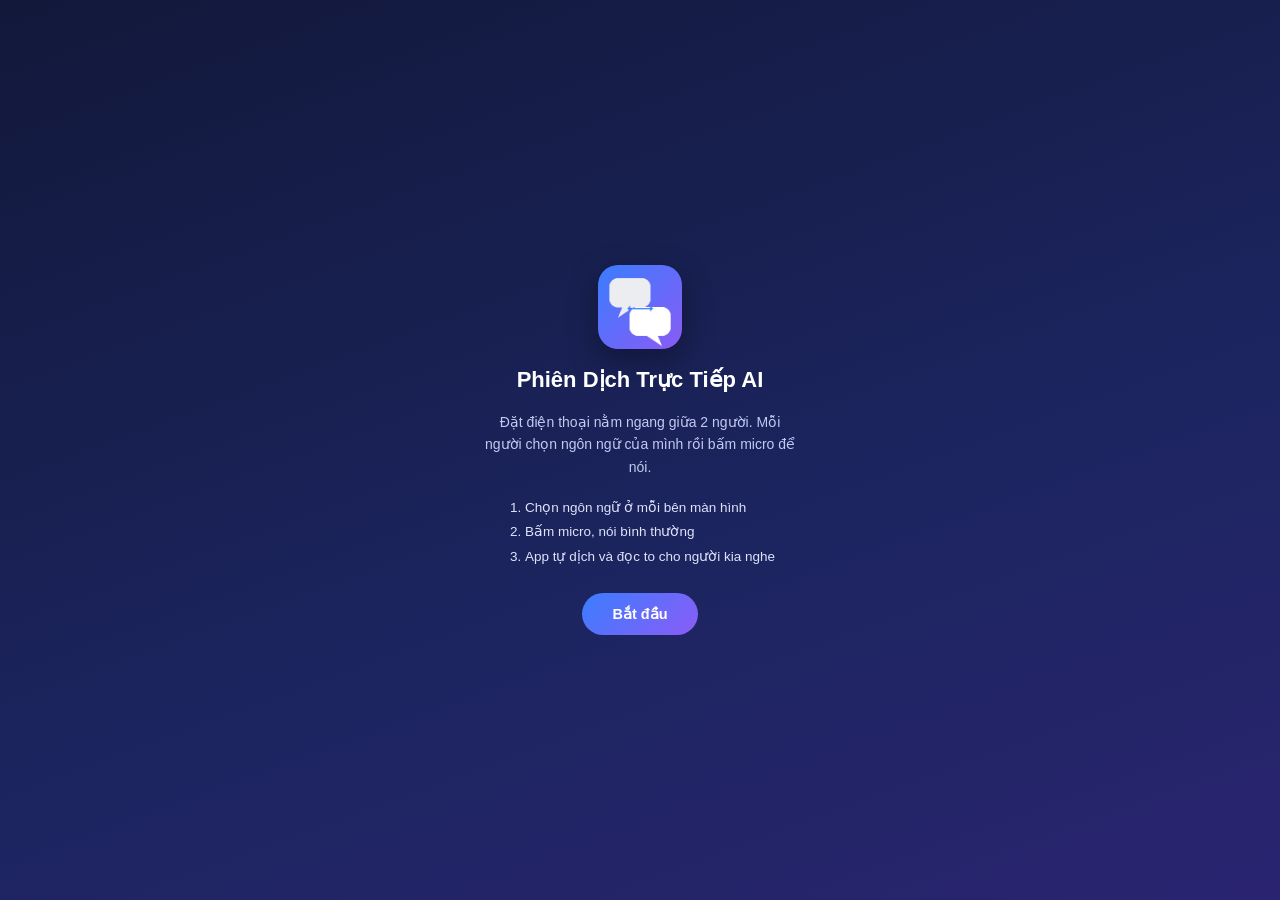
==== dich/index.html @ c07b4346 "Add live 2-way voice translation app (/dich) as installable PWA Runs fully in-browser via WebLLM + W" ====
<!DOCTYPE html>
<html lang="vi">
<head>
<meta charset="UTF-8" />
<meta name="viewport" content="width=device-width, initial-scale=1.0, maximum-scale=1.0, user-scalable=no, viewport-fit=cover" />
<title>Phiên Dịch Trực Tiếp AI — Dịch hội thoại 2 chiều tức thì</title>
<meta name="description" content="Ứng dụng phiên dịch trực tiếp bằng giọng nói, dịch tự nhiên hai chiều theo thời gian thực, chạy hoàn toàn trong trình duyệt bằng AI, không cần server hay API key." />

<link rel="manifest" href="manifest.json" />
<meta name="theme-color" content="#12183a" />
<link rel="icon" type="image/png" sizes="192x192" href="../img/dich-icon-192.png" />
<link rel="apple-touch-icon" href="../img/dich-apple-touch-icon.png" />
<meta name="mobile-web-app-capable" content="yes" />
<meta name="apple-mobile-web-app-capable" content="yes" />
<meta name="apple-mobile-web-app-status-bar-style" content="black-translucent" />
<meta name="apple-mobile-web-app-title" content="Phiên Dịch" />

<style>
  :root{
    --top-bg:#12183a; --top-ink:#f4f7ff; --top-sub:#9aa6d8;
    --bottom-bg:#f6f7fb; --bottom-ink:#12183a; --bottom-sub:#6b7290;
    --accent:#3b7dff; --accent-2:#8b5cf6;
    --mic-idle:#3b7dff; --mic-listening:#ef4444; --mic-busy:#f4b73f;
    font-size:16px;
  }
  *{box-sizing:border-box;}
  html,body{height:100%;}
  body{margin:0;font-family:"Segoe UI","Helvetica Neue",Arial,sans-serif;overflow:hidden;-webkit-font-smoothing:antialiased;
    padding-top:env(safe-area-inset-top);padding-bottom:env(safe-area-inset-bottom);}

  .app{position:fixed;inset:0;display:flex;flex-direction:column;}
  .panel{flex:1 1 50%;display:flex;align-items:center;justify-content:center;position:relative;min-height:0;}
  .panel.top{background:var(--top-bg);color:var(--top-ink);}
  .panel.bottom{background:var(--bottom-bg);color:var(--bottom-ink);}
  .panel-inner{width:100%;max-width:480px;padding:18px 22px;display:flex;flex-direction:column;align-items:center;gap:14px;height:100%;justify-content:center;}
  .panel.top .panel-inner{transform:rotate(180deg);}

  .lang-select{appearance:none;-webkit-appearance:none;border:none;border-radius:999px;padding:9px 34px 9px 16px;font-size:14px;font-weight:700;cursor:pointer;
    background-image:url("data:image/svg+xml,%3Csvg xmlns='http://www.w3.org/2000/svg' width='10' height='6'%3E%3Cpath d='M0 0l5 6 5-6z' fill='%23888'/%3E%3C/svg%3E");
    background-repeat:no-repeat;background-position:right 14px center;}
  .panel.top .lang-select{background-color:rgba(255,255,255,.1);color:var(--top-ink);}
  .panel.bottom .lang-select{background-color:rgba(18,24,58,.06);color:var(--bottom-ink);}
  .lang-select:focus{outline:2px solid var(--accent);}

  .transcript-wrap{flex:1;width:100%;display:flex;flex-direction:column;align-items:center;justify-content:center;gap:8px;min-height:0;overflow-y:auto;padding:4px 2px;}
  .transcript-line{width:100%;text-align:center;}
  .transcript-line .orig{font-size:1.15rem;font-weight:600;line-height:1.4;word-break:break-word;}
  .transcript-line .trans{font-size:1.4rem;font-weight:800;line-height:1.4;word-break:break-word;margin-top:2px;}
  .panel.top .transcript-line .orig{color:var(--top-sub);}
  .panel.bottom .transcript-line .orig{color:var(--bottom-sub);}
  .placeholder{opacity:.5;font-size:1rem;text-align:center;padding:0 10px;}

  .mic-btn{width:74px;height:74px;border-radius:50%;border:none;flex:none;cursor:pointer;
    background:var(--mic-idle);color:#fff;font-size:28px;display:flex;align-items:center;justify-content:center;
    box-shadow:0 6px 20px rgba(59,125,255,.4);transition:transform .15s, background .2s;}
  .mic-btn:active{transform:scale(.94);}
  .mic-btn.listening{background:var(--mic-listening);box-shadow:0 0 0 0 rgba(239,68,68,.5);animation:pulse 1.2s infinite;}
  .mic-btn.busy{background:var(--mic-busy);}
  .mic-btn:disabled{opacity:.4;cursor:not-allowed;animation:none;}
  @keyframes pulse{
    0%{box-shadow:0 0 0 0 rgba(239,68,68,.5);}
    70%{box-shadow:0 0 0 22px rgba(239,68,68,0);}
    100%{box-shadow:0 0 0 0 rgba(239,68,68,0);}
  }

  .center-bar{flex:none;height:56px;display:flex;align-items:center;justify-content:center;gap:10px;
    background:#fff;border-top:1px solid #e6e8f0;border-bottom:1px solid #e6e8f0;position:relative;z-index:5;padding:0 10px;}
  .swap-btn{width:38px;height:38px;border-radius:50%;border:none;background:#eef1fb;color:#3b7dff;font-size:18px;cursor:pointer;flex:none;}
  .status-text{font-size:12.5px;color:#8890b3;max-width:36%;text-align:center;white-space:nowrap;overflow:hidden;text-overflow:ellipsis;}
  .brand-mini{position:absolute;left:14px;font-size:12px;font-weight:800;color:#b7bde0;letter-spacing:.5px;display:none;}
  @media (min-width:520px){.brand-mini{display:block;}}
  .install-btn{display:none;align-items:center;gap:6px;border:none;background:linear-gradient(135deg,var(--accent),var(--accent-2));
    color:#fff;font-size:12.5px;font-weight:700;border-radius:999px;padding:8px 14px;cursor:pointer;flex:none;white-space:nowrap;}
  .install-btn.show{display:inline-flex;}

  .keyboard-btn{width:38px;height:38px;border-radius:50%;border:none;background:rgba(120,140,220,.16);color:inherit;
    font-size:15px;cursor:pointer;flex:none;display:flex;align-items:center;justify-content:center;}
  .panel.bottom .keyboard-btn{background:rgba(18,24,58,.08);}
  .type-row{display:none;width:100%;gap:8px;}
  .type-row.show{display:flex;}
  .type-row input{flex:1;border:none;border-radius:999px;padding:10px 16px;font-size:14px;}
  .panel.top .type-row input{background:rgba(255,255,255,.12);color:var(--top-ink);}
  .panel.bottom .type-row input{background:rgba(18,24,58,.07);color:var(--bottom-ink);}
  .type-row input::placeholder{color:inherit;opacity:.55;}
  .type-row button{border:none;border-radius:999px;padding:10px 16px;font-size:13px;font-weight:700;
    background:var(--accent);color:#fff;cursor:pointer;flex:none;}
  .mic-row{display:flex;align-items:center;gap:14px;}
  .trans.replayable{cursor:pointer;}
  .trans.replayable::after{content:' 🔊';font-size:.75em;opacity:.6;}

  .overlay{position:fixed;inset:0;background:rgba(6,10,24,.92);color:#fff;display:none;
    align-items:center;justify-content:center;flex-direction:column;gap:14px;z-index:50;text-align:center;padding:24px;}
  .overlay.show{display:flex;}
  .overlay .spinner{width:38px;height:38px;border-radius:50%;border:3px solid rgba(255,255,255,.25);border-top-color:#5aa7ff;animation:spin 1s linear infinite;}
  @keyframes spin{to{transform:rotate(360deg);}}
  .overlay .msg{font-size:14px;color:#cdd6ff;max-width:320px;}
  .overlay .title{font-size:17px;font-weight:800;}

  .toast{position:fixed;left:50%;bottom:70px;transform:translateX(-50%);background:#1b2350;color:#fff;
    padding:10px 18px;border-radius:999px;font-size:13px;z-index:60;opacity:0;transition:opacity .3s;pointer-events:none;max-width:88vw;text-align:center;}
  .toast.show{opacity:1;}

  .intro{position:fixed;inset:0;background:linear-gradient(160deg,#12183a,#1c2560 60%,#2a2470);color:#fff;
    display:flex;flex-direction:column;align-items:center;justify-content:center;gap:18px;z-index:80;padding:32px 26px;text-align:center;}
  .intro img{width:84px;height:84px;border-radius:20px;box-shadow:0 10px 30px rgba(0,0,0,.35);}
  .intro h1{font-size:22px;margin:0;}
  .intro p{font-size:14px;color:#c3caf2;max-width:320px;line-height:1.6;margin:0;}
  .intro ol{text-align:left;font-size:13.5px;color:#dfe3fa;line-height:1.8;max-width:300px;margin:0;padding-left:20px;}
  .intro button{margin-top:6px;border:none;border-radius:999px;padding:13px 30px;font-size:14.5px;font-weight:800;
    background:linear-gradient(135deg,var(--accent),var(--accent-2));color:#fff;cursor:pointer;}
</style>
</head>
<body>

<div class="intro" id="intro">
  <img src="../img/dich-icon-192.png" alt="Phiên Dịch Trực Tiếp AI" />
  <h1>Phiên Dịch Trực Tiếp AI</h1>
  <p>Đặt điện thoại nằm ngang giữa 2 người. Mỗi người chọn ngôn ngữ của mình rồi bấm micro để nói.</p>
  <ol>
    <li>Chọn ngôn ngữ ở mỗi bên màn hình</li>
    <li>Bấm micro, nói bình thường</li>
    <li>App tự dịch và đọc to cho người kia nghe</li>
  </ol>
  <button id="introStart">Bắt đầu</button>
</div>

<div class="app">
  <div class="panel top" id="panelTop">
    <div class="panel-inner">
      <select class="lang-select" id="langTop"></select>
      <div class="transcript-wrap" id="transcriptTop">
        <div class="placeholder">Nhấn micro để bắt đầu nói…</div>
      </div>
      <div class="mic-row">
        <button class="mic-btn" id="micTop" aria-label="Nói">🎤</button>
        <button class="keyboard-btn" id="kbTop" aria-label="Gõ chữ" title="Gõ chữ thay vì nói">⌨</button>
      </div>
      <form class="type-row" id="typeRowTop">
        <input type="text" id="typeInputTop" placeholder="Gõ câu cần dịch…" autocomplete="off" />
        <button type="submit">Dịch</button>
      </form>
    </div>
  </div>

  <div class="center-bar">
    <span class="brand-mini">PHIÊN DỊCH TRỰC TIẾP</span>
    <button class="swap-btn" id="swapBtn" title="Đổi vị trí ngôn ngữ">⇅</button>
    <span class="status-text" id="statusText">Sẵn sàng</span>
    <button class="install-btn" id="installBtn">⬇ Cài đặt app</button>
  </div>

  <div class="panel bottom" id="panelBottom">
    <div class="panel-inner">
      <select class="lang-select" id="langBottom"></select>
      <div class="transcript-wrap" id="transcriptBottom">
        <div class="placeholder">Nhấn micro để bắt đầu nói…</div>
      </div>
      <div class="mic-row">
        <button class="mic-btn" id="micBottom" aria-label="Nói">🎤</button>
        <button class="keyboard-btn" id="kbBottom" aria-label="Gõ chữ" title="Gõ chữ thay vì nói">⌨</button>
      </div>
      <form class="type-row" id="typeRowBottom">
        <input type="text" id="typeInputBottom" placeholder="Gõ câu cần dịch…" autocomplete="off" />
        <button type="submit">Dịch</button>
      </form>
    </div>
  </div>
</div>

<div class="overlay" id="overlay">
  <div class="spinner"></div>
  <div class="title">Đang tải AI dịch…</div>
  <div class="msg" id="overlayMsg">Chỉ tải một lần đầu tiên. Sau đó ứng dụng dịch hoàn toàn ngoại tuyến, riêng tư, không gửi dữ liệu lên máy chủ nào.</div>
</div>

<div class="toast" id="toast"></div>

<script type="module">
  // Phiên dịch trực tiếp: nhận diện giọng nói bằng Web Speech API (trình duyệt),
  // dịch bằng AI chạy thẳng trong trình duyệt (WebLLM + WebGPU) — không server, không API key.
  // Đây là app riêng, độc lập với AIHub/Hợp Tác — không dùng chung thương hiệu, dữ liệu hay code.
  // Đóng gói dưới dạng PWA (manifest + service worker riêng trong /dich/) để cài được như app thật,
  // và deploy tự động khi push lên Vercel (static site, không cần cấu hình thêm).

  const LANGUAGES = [
    { code: 'vi-VN', label: 'Tiếng Việt', name: 'tiếng Việt' },
    { code: 'en-US', label: 'Tiếng Anh', name: 'tiếng Anh' },
    { code: 'zh-CN', label: 'Tiếng Trung', name: 'tiếng Trung (giản thể)' },
    { code: 'ja-JP', label: 'Tiếng Nhật', name: 'tiếng Nhật' },
    { code: 'ko-KR', label: 'Tiếng Hàn', name: 'tiếng Hàn' },
    { code: 'fr-FR', label: 'Tiếng Pháp', name: 'tiếng Pháp' },
    { code: 'de-DE', label: 'Tiếng Đức', name: 'tiếng Đức' },
    { code: 'es-ES', label: 'Tiếng Tây Ban Nha', name: 'tiếng Tây Ban Nha' },
    { code: 'ru-RU', label: 'Tiếng Nga', name: 'tiếng Nga' },
    { code: 'th-TH', label: 'Tiếng Thái', name: 'tiếng Thái' },
    { code: 'id-ID', label: 'Tiếng Indonesia', name: 'tiếng Indonesia' },
    { code: 'hi-IN', label: 'Tiếng Hindi', name: 'tiếng Hindi (Ấn Độ)' },
    { code: 'ar-SA', label: 'Tiếng Ả Rập', name: 'tiếng Ả Rập' },
    { code: 'pt-PT', label: 'Tiếng Bồ Đào Nha', name: 'tiếng Bồ Đào Nha' },
    { code: 'it-IT', label: 'Tiếng Ý', name: 'tiếng Ý' }
  ];
  const LANG_BY_CODE = Object.fromEntries(LANGUAGES.map(l => [l.code, l]));
  const MODEL_ID = "Qwen2.5-1.5B-Instruct-q4f16_1-MLC";

  const els = {
    langTop: document.getElementById('langTop'),
    langBottom: document.getElementById('langBottom'),
    micTop: document.getElementById('micTop'),
    micBottom: document.getElementById('micBottom'),
    kbTop: document.getElementById('kbTop'),
    kbBottom: document.getElementById('kbBottom'),
    typeRowTop: document.getElementById('typeRowTop'),
    typeRowBottom: document.getElementById('typeRowBottom'),
    typeInputTop: document.getElementById('typeInputTop'),
    typeInputBottom: document.getElementById('typeInputBottom'),
    transcriptTop: document.getElementById('transcriptTop'),
    transcriptBottom: document.getElementById('transcriptBottom'),
    swapBtn: document.getElementById('swapBtn'),
    statusText: document.getElementById('statusText'),
    overlay: document.getElementById('overlay'),
    overlayMsg: document.getElementById('overlayMsg'),
    toast: document.getElementById('toast'),
    intro: document.getElementById('intro'),
    introStart: document.getElementById('introStart'),
    installBtn: document.getElementById('installBtn')
  };

  LANGUAGES.forEach(l => {
    const o1 = document.createElement('option'); o1.value = l.code; o1.textContent = l.label;
    const o2 = o1.cloneNode(true);
    els.langTop.appendChild(o1);
    els.langBottom.appendChild(o2);
  });

  // Nhớ ngôn ngữ đã chọn lần trước, để lần sau mở app không phải chọn lại.
  let savedLangs = null;
  try{ savedLangs = JSON.parse(localStorage.getItem('dich_langs') || 'null'); }catch(e){}
  els.langTop.value = (savedLangs && LANG_BY_CODE[savedLangs.top]) ? savedLangs.top : 'vi-VN';
  els.langBottom.value = (savedLangs && LANG_BY_CODE[savedLangs.bottom]) ? savedLangs.bottom : 'en-US';

  function saveLangs(){
    try{ localStorage.setItem('dich_langs', JSON.stringify({ top: els.langTop.value, bottom: els.langBottom.value })); }catch(e){}
  }
  els.langTop.addEventListener('change', saveLangs);
  els.langBottom.addEventListener('change', saveLangs);

  // ---------- Màn hình hướng dẫn lần đầu ----------
  const INTRO_KEY = 'dich_intro_seen';
  try{
    if(localStorage.getItem(INTRO_KEY)) els.intro.remove();
  }catch(e){ els.intro.remove(); }
  els.introStart.addEventListener('click', () => {
    try{ localStorage.setItem(INTRO_KEY, '1'); }catch(e){}
    els.intro.remove();
  });

  function showToast(msg, ms){
    els.toast.textContent = msg;
    els.toast.classList.add('show');
    clearTimeout(showToast._t);
    showToast._t = setTimeout(() => els.toast.classList.remove('show'), ms || 2600);
  }
  function setStatus(msg){ els.statusText.textContent = msg; }

  // ---------- Nhận diện giọng nói ----------
  const SR = window.SpeechRecognition || window.webkitSpeechRecognition;
  const speechSupported = !!SR;
  if(!speechSupported){
    setStatus('Trình duyệt này chưa hỗ trợ micro, dùng gõ chữ nhé');
    [els.micTop, els.micBottom].forEach(b => { b.disabled = true; b.textContent = '⛔'; });
    [els.typeRowTop, els.typeRowBottom].forEach(r => r.classList.add('show'));
    showToast('Trình duyệt này chưa hỗ trợ micro (vd Safari) — bạn gõ chữ vào ô bên dưới để dịch nhé.', 5000);
  }

  function supportsWebGPU(){
    return typeof navigator !== 'undefined' && !!navigator.gpu;
  }

  // ---------- AI dịch (WebLLM, chạy trong trình duyệt) ----------
  let engine = null, engineLoading = null;

  async function ensureEngine(){
    if(engine) return engine;
    if(engineLoading) return engineLoading;
    els.overlay.classList.add('show');
    const webllm = await import("https://esm.run/@mlc-ai/web-llm");
    engineLoading = webllm.CreateMLCEngine(MODEL_ID, {
      initProgressCallback: p => { els.overlayMsg.textContent = p.text || 'Đang tải AI dịch...'; }
    }).then(e => {
      engine = e;
      els.overlay.classList.remove('show');
      return e;
    }).catch(err => {
      els.overlay.classList.remove('show');
      engineLoading = null;
      throw err;
    });
    return engineLoading;
  }

  async function translateText(text, fromLang, toLang){
    const eng = await ensureEngine();
    const reply = await eng.chat.completions.create({
      messages: [
        { role: 'system', content: 'Bạn là công cụ phiên dịch. Chỉ xuất ra đúng bản dịch, không thêm giải thích, không thêm dấu ngoặc kép, không lặp lại câu gốc.' },
        { role: 'user', content: `Dịch câu sau từ ${fromLang.name} sang ${toLang.name}, giữ đúng ý và tự nhiên như người bản xứ nói chuyện:\n\n${text}` }
      ],
      temperature: 0.2,
      max_tokens: 300
    });
    return (reply.choices?.[0]?.message?.content || '').trim();
  }

  // ---------- Đọc to bản dịch (giọng chuẩn của trình duyệt) ----------
  let voices = [];
  function loadVoices(){ voices = window.speechSynthesis ? window.speechSynthesis.getVoices() : []; }
  loadVoices();
  if(window.speechSynthesis) window.speechSynthesis.onvoiceschanged = loadVoices;

  function pickVoice(langCode){
    if(!voices.length) return null;
    const base = langCode.split('-')[0];
    return voices.find(v => v.lang === langCode) ||
           voices.find(v => v.lang.toLowerCase().startsWith(base) && /google/i.test(v.name)) ||
           voices.find(v => v.lang.toLowerCase().startsWith(base)) ||
           null;
  }

  function speak(text, langCode){
    if(!window.speechSynthesis) return;
    window.speechSynthesis.cancel();
    const u = new SpeechSynthesisUtterance(text);
    u.lang = langCode;
    const v = pickVoice(langCode);
    if(v) u.voice = v;
    u.rate = 1;
    window.speechSynthesis.speak(u);
  }

  const MIC_ERROR_MESSAGES = {
    'not-allowed': 'Micro bị chặn. Vào cài đặt trình duyệt, cấp quyền Micro cho trang này rồi thử lại — hoặc dùng nút ⌨ để gõ chữ.',
    'permission-denied': 'Micro bị chặn. Vào cài đặt trình duyệt, cấp quyền Micro cho trang này rồi thử lại — hoặc dùng nút ⌨ để gõ chữ.',
    'audio-capture': 'Không tìm thấy micro trên thiết bị này. Dùng nút ⌨ để gõ chữ thay thế.',
    'network': 'Mất kết nối mạng khi nhận diện giọng nói, vui lòng thử lại.'
  };

  // ---------- Điều khiển từng bên (trên / dưới) ----------
  function createSide(opts){
    const { micEl, kbEl, typeRowEl, typeInputEl, transcriptEl, langSelectEl, otherLangSelectEl, otherTranscriptEl } = opts;
    const state = { recognizing: false, recognizer: null };

    function renderLine(container, origText, transText){
      container.innerHTML = '';
      const line = document.createElement('div');
      line.className = 'transcript-line';
      if(origText){
        const o = document.createElement('div');
        o.className = 'orig';
        o.textContent = origText;
        line.appendChild(o);
      }
      if(transText){
        const t = document.createElement('div');
        t.className = 'trans replayable';
        t.textContent = transText;
        t.title = 'Chạm để nghe lại';
        t.addEventListener('click', () => speak(transText, otherLangSelectEl.value));
        line.appendChild(t);
      }
      container.appendChild(line);
    }

    function setMicState(cls){
      micEl.classList.remove('listening', 'busy');
      if(cls) micEl.classList.add(cls);
    }

    async function handleFinalText(text){
      if(!text.trim()) { setMicState(''); setStatus('Sẵn sàng'); return; }
      const fromLang = LANG_BY_CODE[langSelectEl.value];
      const toLang = LANG_BY_CODE[otherLangSelectEl.value];
      renderLine(transcriptEl, text, null);
      setMicState('busy');
      setStatus('Đang dịch…');
      try{
        const translated = await translateText(text, fromLang, toLang);
        renderLine(transcriptEl, text, null);
        renderLine(otherTranscriptEl, null, translated);
        setStatus('Sẵn sàng');
        speak(translated, toLang.code);
      }catch(err){
        console.error(err);
        setStatus('Lỗi khi dịch');
        showToast(supportsWebGPU() ? 'Không dịch được, vui lòng thử lại.' : 'Thiết bị/trình duyệt này chưa hỗ trợ AI dịch (cần WebGPU, ví dụ Chrome mới nhất).', 4000);
      }finally{
        setMicState('');
      }
    }

    function start(){
      if(!speechSupported) return;
      if(state.recognizing){ state.recognizer.stop(); return; }
      const rec = new SR();
      rec.lang = langSelectEl.value;
      rec.interimResults = true;
      rec.continuous = false;
      rec.maxAlternatives = 1;
      state.recognizer = rec;
      state.recognizing = true;
      setMicState('listening');
      setStatus('Đang nghe…');

      rec.onresult = (e) => {
        let interim = '';
        for(let i = e.resultIndex; i < e.results.length; i++){
          interim += e.results[i][0].transcript;
        }
        if(interim) renderLine(transcriptEl, interim, null);
      };
      rec.onerror = (e) => {
        console.error('speech error', e.error);
        if(e.error === 'no-speech' || e.error === 'aborted') return;
        showToast(MIC_ERROR_MESSAGES[e.error] || 'Không nghe rõ, vui lòng thử lại hoặc dùng nút ⌨ để gõ chữ.', 4000);
      };
      rec.onend = () => {
        state.recognizing = false;
        const lastText = transcriptEl.querySelector('.orig')?.textContent || '';
        handleFinalText(lastText);
      };
      try{ rec.start(); }
      catch(err){ console.error(err); state.recognizing = false; setMicState(''); }
    }

    micEl.addEventListener('click', start);

    // Gõ chữ dự phòng — dùng khi không tiện nói (chỗ ồn) hoặc trình duyệt không hỗ trợ micro.
    kbEl.addEventListener('click', () => {
      typeRowEl.classList.toggle('show');
      if(typeRowEl.classList.contains('show')) typeInputEl.focus();
    });
    typeRowEl.addEventListener('submit', (e) => {
      e.preventDefault();
      const text = typeInputEl.value.trim();
      if(!text) return;
      typeInputEl.value = '';
      handleFinalText(text);
    });
  }

  createSide({
    micEl: els.micTop, kbEl: els.kbTop, typeRowEl: els.typeRowTop, typeInputEl: els.typeInputTop,
    transcriptEl: els.transcriptTop, langSelectEl: els.langTop, otherLangSelectEl: els.langBottom, otherTranscriptEl: els.transcriptBottom
  });
  createSide({
    micEl: els.micBottom, kbEl: els.kbBottom, typeRowEl: els.typeRowBottom, typeInputEl: els.typeInputBottom,
    transcriptEl: els.transcriptBottom, langSelectEl: els.langBottom, otherLangSelectEl: els.langTop, otherTranscriptEl: els.transcriptTop
  });

  els.swapBtn.addEventListener('click', () => {
    const a = els.langTop.value, b = els.langBottom.value;
    els.langTop.value = b; els.langBottom.value = a;
    saveLangs();
  });

  if(!supportsWebGPU()){
    setStatus('Thiết bị chưa hỗ trợ AI dịch (cần WebGPU)');
  }

  // ---------- Cài đặt như app thật (PWA) ----------
  let deferredInstallPrompt = null;
  window.addEventListener('beforeinstallprompt', (e) => {
    e.preventDefault();
    deferredInstallPrompt = e;
    els.installBtn.classList.add('show');
  });
  els.installBtn.addEventListener('click', async () => {
    if(!deferredInstallPrompt) return;
    deferredInstallPrompt.prompt();
    await deferredInstallPrompt.userChoice;
    deferredInstallPrompt = null;
    els.installBtn.classList.remove('show');
  });
  window.addEventListener('appinstalled', () => {
    els.installBtn.classList.remove('show');
    showToast('Đã cài đặt app thành công!', 2500);
  });

  const isStandalone = window.matchMedia('(display-mode: standalone)').matches || window.navigator.standalone === true;
  const isIOS = /iphone|ipad|ipod/i.test(navigator.userAgent);
  if(isIOS && !isStandalone){
    setTimeout(() => showToast('Mẹo: bấm biểu tượng Chia sẻ → "Thêm vào MH chính" để cài app này.', 5000), 1200);
  }

  if('serviceWorker' in navigator){
    window.addEventListener('load', () => {
      navigator.serviceWorker.register('sw.js').catch(() => {});
    });
  }
</script>

</body>
</html>
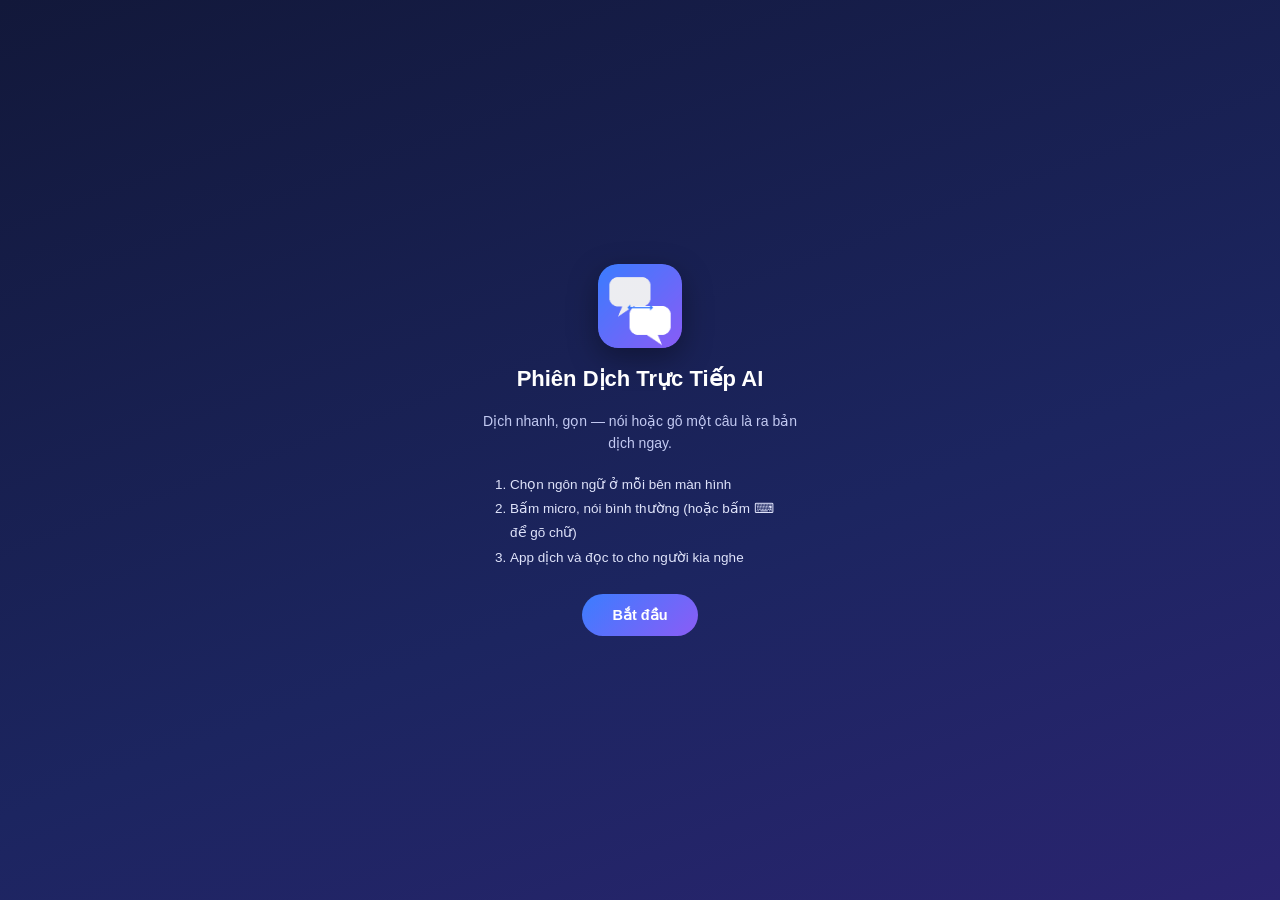
==== commit 11fb7de9: "Fix slow/heavy translation: replace in-browser LLM with fast lightweight API The local WebLLM model " ====
--- a/dich/index.html
+++ b/dich/index.html
@@ -4,7 +4,7 @@
 <meta charset="UTF-8" />
 <meta name="viewport" content="width=device-width, initial-scale=1.0, maximum-scale=1.0, user-scalable=no, viewport-fit=cover" />
 <title>Phiên Dịch Trực Tiếp AI — Dịch hội thoại 2 chiều tức thì</title>
-<meta name="description" content="Ứng dụng phiên dịch trực tiếp bằng giọng nói, dịch tự nhiên hai chiều theo thời gian thực, chạy hoàn toàn trong trình duyệt bằng AI, không cần server hay API key." />
+<meta name="description" content="Ứng dụng phiên dịch trực tiếp bằng giọng nói, dịch tự nhiên hai chiều, phản hồi nhanh, nhẹ máy, dễ dùng." />
 
 <link rel="manifest" href="manifest.json" />
 <meta name="theme-color" content="#12183a" />
@@ -33,7 +33,7 @@
   .panel.top{background:var(--top-bg);color:var(--top-ink);}
   .panel.bottom{background:var(--bottom-bg);color:var(--bottom-ink);}
   .panel-inner{width:100%;max-width:480px;padding:18px 22px;display:flex;flex-direction:column;align-items:center;gap:14px;height:100%;justify-content:center;}
-  .panel.top .panel-inner{transform:rotate(180deg);}
+  .app.face-to-face .panel.top .panel-inner{transform:rotate(180deg);}
 
   .lang-select{appearance:none;-webkit-appearance:none;border:none;border-radius:999px;padding:9px 34px 9px 16px;font-size:14px;font-weight:700;cursor:pointer;
     background-image:url("data:image/svg+xml,%3Csvg xmlns='http://www.w3.org/2000/svg' width='10' height='6'%3E%3Cpath d='M0 0l5 6 5-6z' fill='%23888'/%3E%3C/svg%3E");
@@ -66,6 +66,8 @@
   .center-bar{flex:none;height:56px;display:flex;align-items:center;justify-content:center;gap:10px;
     background:#fff;border-top:1px solid #e6e8f0;border-bottom:1px solid #e6e8f0;position:relative;z-index:5;padding:0 10px;}
   .swap-btn{width:38px;height:38px;border-radius:50%;border:none;background:#eef1fb;color:#3b7dff;font-size:18px;cursor:pointer;flex:none;}
+  .face-btn{width:38px;height:38px;border-radius:50%;border:none;background:#eef1fb;color:#3b7dff;font-size:15px;cursor:pointer;flex:none;}
+  .face-btn.active{background:linear-gradient(135deg,var(--accent),var(--accent-2));color:#fff;}
   .status-text{font-size:12.5px;color:#8890b3;max-width:36%;text-align:center;white-space:nowrap;overflow:hidden;text-overflow:ellipsis;}
   .brand-mini{position:absolute;left:14px;font-size:12px;font-weight:800;color:#b7bde0;letter-spacing:.5px;display:none;}
   @media (min-width:520px){.brand-mini{display:block;}}
@@ -88,14 +90,6 @@
   .trans.replayable{cursor:pointer;}
   .trans.replayable::after{content:' 🔊';font-size:.75em;opacity:.6;}
 
-  .overlay{position:fixed;inset:0;background:rgba(6,10,24,.92);color:#fff;display:none;
-    align-items:center;justify-content:center;flex-direction:column;gap:14px;z-index:50;text-align:center;padding:24px;}
-  .overlay.show{display:flex;}
-  .overlay .spinner{width:38px;height:38px;border-radius:50%;border:3px solid rgba(255,255,255,.25);border-top-color:#5aa7ff;animation:spin 1s linear infinite;}
-  @keyframes spin{to{transform:rotate(360deg);}}
-  .overlay .msg{font-size:14px;color:#cdd6ff;max-width:320px;}
-  .overlay .title{font-size:17px;font-weight:800;}
-
   .toast{position:fixed;left:50%;bottom:70px;transform:translateX(-50%);background:#1b2350;color:#fff;
     padding:10px 18px;border-radius:999px;font-size:13px;z-index:60;opacity:0;transition:opacity .3s;pointer-events:none;max-width:88vw;text-align:center;}
   .toast.show{opacity:1;}
@@ -115,16 +109,16 @@
 <div class="intro" id="intro">
   <img src="../img/dich-icon-192.png" alt="Phiên Dịch Trực Tiếp AI" />
   <h1>Phiên Dịch Trực Tiếp AI</h1>
-  <p>Đặt điện thoại nằm ngang giữa 2 người. Mỗi người chọn ngôn ngữ của mình rồi bấm micro để nói.</p>
+  <p>Dịch nhanh, gọn — nói hoặc gõ một câu là ra bản dịch ngay.</p>
   <ol>
     <li>Chọn ngôn ngữ ở mỗi bên màn hình</li>
-    <li>Bấm micro, nói bình thường</li>
-    <li>App tự dịch và đọc to cho người kia nghe</li>
+    <li>Bấm micro, nói bình thường (hoặc bấm ⌨ để gõ chữ)</li>
+    <li>App dịch và đọc to cho người kia nghe</li>
   </ol>
   <button id="introStart">Bắt đầu</button>
 </div>
 
-<div class="app">
+<div class="app" id="app">
   <div class="panel top" id="panelTop">
     <div class="panel-inner">
       <select class="lang-select" id="langTop"></select>
@@ -145,6 +139,7 @@
   <div class="center-bar">
     <span class="brand-mini">PHIÊN DỊCH TRỰC TIẾP</span>
     <button class="swap-btn" id="swapBtn" title="Đổi vị trí ngôn ngữ">⇅</button>
+    <button class="face-btn" id="faceBtn" title="Chế độ 2 người ngồi đối diện (lật chữ phía trên)">🤝</button>
     <span class="status-text" id="statusText">Sẵn sàng</span>
     <button class="install-btn" id="installBtn">⬇ Cài đặt app</button>
   </div>
@@ -167,40 +162,34 @@
   </div>
 </div>
 
-<div class="overlay" id="overlay">
-  <div class="spinner"></div>
-  <div class="title">Đang tải AI dịch…</div>
-  <div class="msg" id="overlayMsg">Chỉ tải một lần đầu tiên. Sau đó ứng dụng dịch hoàn toàn ngoại tuyến, riêng tư, không gửi dữ liệu lên máy chủ nào.</div>
-</div>
-
 <div class="toast" id="toast"></div>
 
 <script type="module">
   // Phiên dịch trực tiếp: nhận diện giọng nói bằng Web Speech API (trình duyệt),
-  // dịch bằng AI chạy thẳng trong trình duyệt (WebLLM + WebGPU) — không server, không API key.
+  // dịch qua API dịch miễn phí, nhẹ, phản hồi nhanh (không cần tải/chạy AI nặng trên máy —
+  // bản trước dùng WebLLM chạy AI ngay trên máy bị chậm/đơ trên máy yếu, đã bỏ để ưu tiên tốc độ).
   // Đây là app riêng, độc lập với AIHub/Hợp Tác — không dùng chung thương hiệu, dữ liệu hay code.
   // Đóng gói dưới dạng PWA (manifest + service worker riêng trong /dich/) để cài được như app thật,
   // và deploy tự động khi push lên Vercel (static site, không cần cấu hình thêm).
 
   const LANGUAGES = [
-    { code: 'vi-VN', label: 'Tiếng Việt', name: 'tiếng Việt' },
-    { code: 'en-US', label: 'Tiếng Anh', name: 'tiếng Anh' },
-    { code: 'zh-CN', label: 'Tiếng Trung', name: 'tiếng Trung (giản thể)' },
-    { code: 'ja-JP', label: 'Tiếng Nhật', name: 'tiếng Nhật' },
-    { code: 'ko-KR', label: 'Tiếng Hàn', name: 'tiếng Hàn' },
-    { code: 'fr-FR', label: 'Tiếng Pháp', name: 'tiếng Pháp' },
-    { code: 'de-DE', label: 'Tiếng Đức', name: 'tiếng Đức' },
-    { code: 'es-ES', label: 'Tiếng Tây Ban Nha', name: 'tiếng Tây Ban Nha' },
-    { code: 'ru-RU', label: 'Tiếng Nga', name: 'tiếng Nga' },
-    { code: 'th-TH', label: 'Tiếng Thái', name: 'tiếng Thái' },
-    { code: 'id-ID', label: 'Tiếng Indonesia', name: 'tiếng Indonesia' },
-    { code: 'hi-IN', label: 'Tiếng Hindi', name: 'tiếng Hindi (Ấn Độ)' },
-    { code: 'ar-SA', label: 'Tiếng Ả Rập', name: 'tiếng Ả Rập' },
-    { code: 'pt-PT', label: 'Tiếng Bồ Đào Nha', name: 'tiếng Bồ Đào Nha' },
-    { code: 'it-IT', label: 'Tiếng Ý', name: 'tiếng Ý' }
+    { code: 'vi-VN', label: 'Tiếng Việt', mm: 'vi' },
+    { code: 'en-US', label: 'Tiếng Anh', mm: 'en' },
+    { code: 'zh-CN', label: 'Tiếng Trung', mm: 'zh-CN' },
+    { code: 'ja-JP', label: 'Tiếng Nhật', mm: 'ja' },
+    { code: 'ko-KR', label: 'Tiếng Hàn', mm: 'ko' },
+    { code: 'fr-FR', label: 'Tiếng Pháp', mm: 'fr' },
+    { code: 'de-DE', label: 'Tiếng Đức', mm: 'de' },
+    { code: 'es-ES', label: 'Tiếng Tây Ban Nha', mm: 'es' },
+    { code: 'ru-RU', label: 'Tiếng Nga', mm: 'ru' },
+    { code: 'th-TH', label: 'Tiếng Thái', mm: 'th' },
+    { code: 'id-ID', label: 'Tiếng Indonesia', mm: 'id' },
+    { code: 'hi-IN', label: 'Tiếng Hindi', mm: 'hi' },
+    { code: 'ar-SA', label: 'Tiếng Ả Rập', mm: 'ar' },
+    { code: 'pt-PT', label: 'Tiếng Bồ Đào Nha', mm: 'pt' },
+    { code: 'it-IT', label: 'Tiếng Ý', mm: 'it' }
   ];
   const LANG_BY_CODE = Object.fromEntries(LANGUAGES.map(l => [l.code, l]));
-  const MODEL_ID = "Qwen2.5-1.5B-Instruct-q4f16_1-MLC";
 
   const els = {
     langTop: document.getElementById('langTop'),
@@ -216,9 +205,9 @@
     transcriptTop: document.getElementById('transcriptTop'),
     transcriptBottom: document.getElementById('transcriptBottom'),
     swapBtn: document.getElementById('swapBtn'),
+    faceBtn: document.getElementById('faceBtn'),
+    app: document.getElementById('app'),
     statusText: document.getElementById('statusText'),
-    overlay: document.getElementById('overlay'),
-    overlayMsg: document.getElementById('overlayMsg'),
     toast: document.getElementById('toast'),
     intro: document.getElementById('intro'),
     introStart: document.getElementById('introStart'),
@@ -272,43 +261,16 @@
     showToast('Trình duyệt này chưa hỗ trợ micro (vd Safari) — bạn gõ chữ vào ô bên dưới để dịch nhé.', 5000);
   }
 
-  function supportsWebGPU(){
-    return typeof navigator !== 'undefined' && !!navigator.gpu;
-  }
-
-  // ---------- AI dịch (WebLLM, chạy trong trình duyệt) ----------
-  let engine = null, engineLoading = null;
-
-  async function ensureEngine(){
-    if(engine) return engine;
-    if(engineLoading) return engineLoading;
-    els.overlay.classList.add('show');
-    const webllm = await import("https://esm.run/@mlc-ai/web-llm");
-    engineLoading = webllm.CreateMLCEngine(MODEL_ID, {
-      initProgressCallback: p => { els.overlayMsg.textContent = p.text || 'Đang tải AI dịch...'; }
-    }).then(e => {
-      engine = e;
-      els.overlay.classList.remove('show');
-      return e;
-    }).catch(err => {
-      els.overlay.classList.remove('show');
-      engineLoading = null;
-      throw err;
-    });
-    return engineLoading;
-  }
-
+  // ---------- Dịch nhanh qua API miễn phí (không cần AI/GPU trên máy) ----------
   async function translateText(text, fromLang, toLang){
-    const eng = await ensureEngine();
-    const reply = await eng.chat.completions.create({
-      messages: [
-        { role: 'system', content: 'Bạn là công cụ phiên dịch. Chỉ xuất ra đúng bản dịch, không thêm giải thích, không thêm dấu ngoặc kép, không lặp lại câu gốc.' },
-        { role: 'user', content: `Dịch câu sau từ ${fromLang.name} sang ${toLang.name}, giữ đúng ý và tự nhiên như người bản xứ nói chuyện:\n\n${text}` }
-      ],
-      temperature: 0.2,
-      max_tokens: 300
-    });
-    return (reply.choices?.[0]?.message?.content || '').trim();
+    if(fromLang.mm === toLang.mm) return text;
+    const url = `https://api.mymemory.translated.net/get?q=${encodeURIComponent(text)}&langpair=${fromLang.mm}|${toLang.mm}`;
+    const res = await fetch(url);
+    if(!res.ok) throw new Error('translate api http ' + res.status);
+    const data = await res.json();
+    const translated = data && data.responseData && data.responseData.translatedText;
+    if(!translated || /MYMEMORY WARNING/i.test(translated)) throw new Error('translate failed: ' + translated);
+    return translated.trim();
   }
 
   // ---------- Đọc to bản dịch (giọng chuẩn của trình duyệt) ----------
@@ -391,7 +353,7 @@
       }catch(err){
         console.error(err);
         setStatus('Lỗi khi dịch');
-        showToast(supportsWebGPU() ? 'Không dịch được, vui lòng thử lại.' : 'Thiết bị/trình duyệt này chưa hỗ trợ AI dịch (cần WebGPU, ví dụ Chrome mới nhất).', 4000);
+        showToast('Không dịch được, kiểm tra kết nối mạng rồi thử lại.', 3500);
       }finally{
         setMicState('');
       }
@@ -462,9 +424,21 @@
     saveLangs();
   });
 
-  if(!supportsWebGPU()){
-    setStatus('Thiết bị chưa hỗ trợ AI dịch (cần WebGPU)');
-  }
+  // ---------- Chế độ 2 người ngồi đối diện (lật chữ phía trên) — tắt mặc định cho dễ dùng 1 mình ----------
+  const FACE_KEY = 'dich_face_to_face';
+  let faceMode = false;
+  try{ faceMode = localStorage.getItem(FACE_KEY) === '1'; }catch(e){}
+  function applyFaceMode(){
+    els.app.classList.toggle('face-to-face', faceMode);
+    els.faceBtn.classList.toggle('active', faceMode);
+  }
+  applyFaceMode();
+  els.faceBtn.addEventListener('click', () => {
+    faceMode = !faceMode;
+    applyFaceMode();
+    try{ localStorage.setItem(FACE_KEY, faceMode ? '1' : '0'); }catch(e){}
+    showToast(faceMode ? 'Đã bật chế độ 2 người đối diện (chữ trên bị lật để người đối diện đọc thuận)' : 'Đã tắt chế độ đối diện, chữ hiển thị xuôi bình thường', 3000);
+  });
 
   // ---------- Cài đặt như app thật (PWA) ----------
   let deferredInstallPrompt = null;
